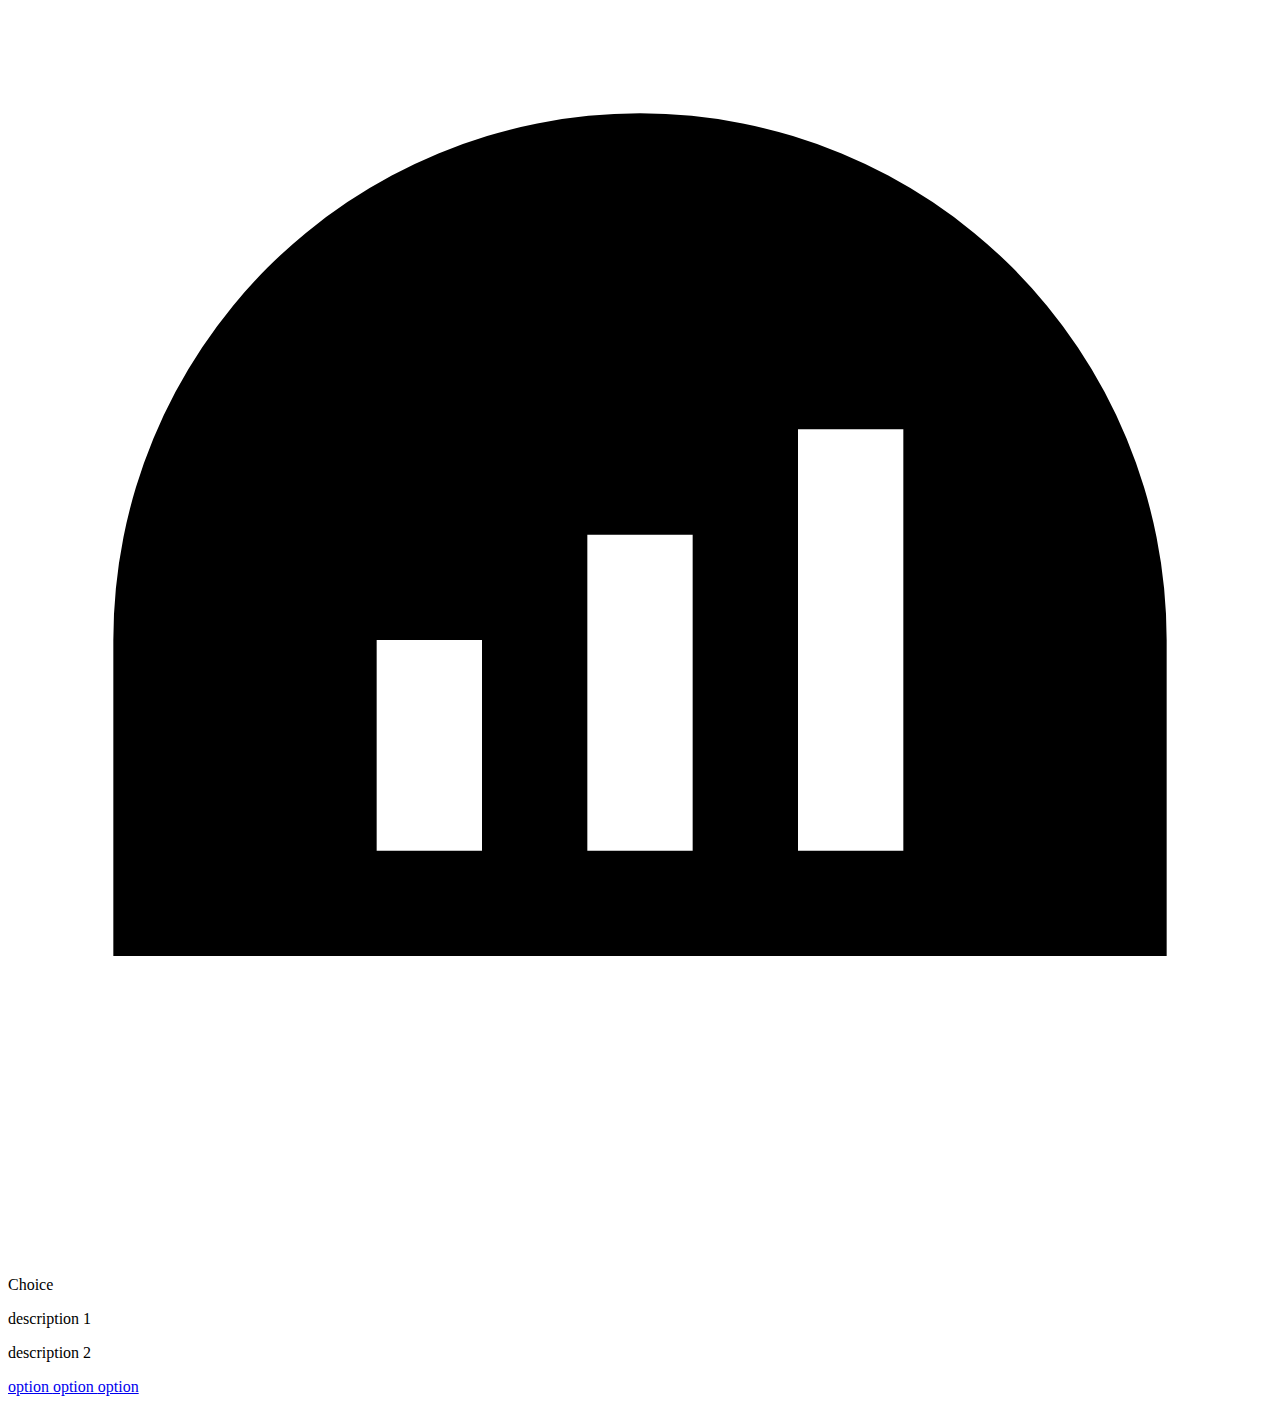
==== mission/a1/laptop1/index.html @ 449dc24c "Update and rename null to index.html" ====
<!DOCTYPE html>
<html lang="en">
<head>
    <meta charset="UTF-8">
    <meta name="viewport" content="width=device-width, initial-scale=1.0">
    <title>Trinity</title>
    <link rel="stylesheet" href="https://trinity.alfieterry.co.uk/assets/css/style.css">
</head>
<body>
    <div class="container">
        <div class="game-card">
            <div class="game-card__header">
                <div class="game-card__icon">
                    <svg xmlns="http://www.w3.org/2000/svg" viewBox="0 0 24 24">
                        <path d="M0 0h24v24H0z" fill="none"/>
                        <path d="M12 2a10 10 0 0 0-10 10v6h20v-6a10 10 0 0 0-10-10zm-5 14v-4h2v4h-2zm4 0v-6h2v6h-2zm4 0v-8h2v8h-2z"/>
                    </svg>
                </div>
                <div class="game-card__alert">Choice</div>
            </div>
            <div id="story" class="brutalist-card__message">
                <p>description 1</p>
                <p>description 2</p>
                <a href="https://trinity.alfieterry.co.uk/mission/a1/laptop1/" class="game-card__button">option </a>
                <a href="https://trinity.alfieterry.co.uk/mission/a1/laptop1/" class="game-card__button">option  </a>
                <a href="https://trinity.alfieterry.co.uk/mission/a1/laptop1/" class="game-card__button">option </a>
            </div>
        </div>
    </div>
</body>
</html>
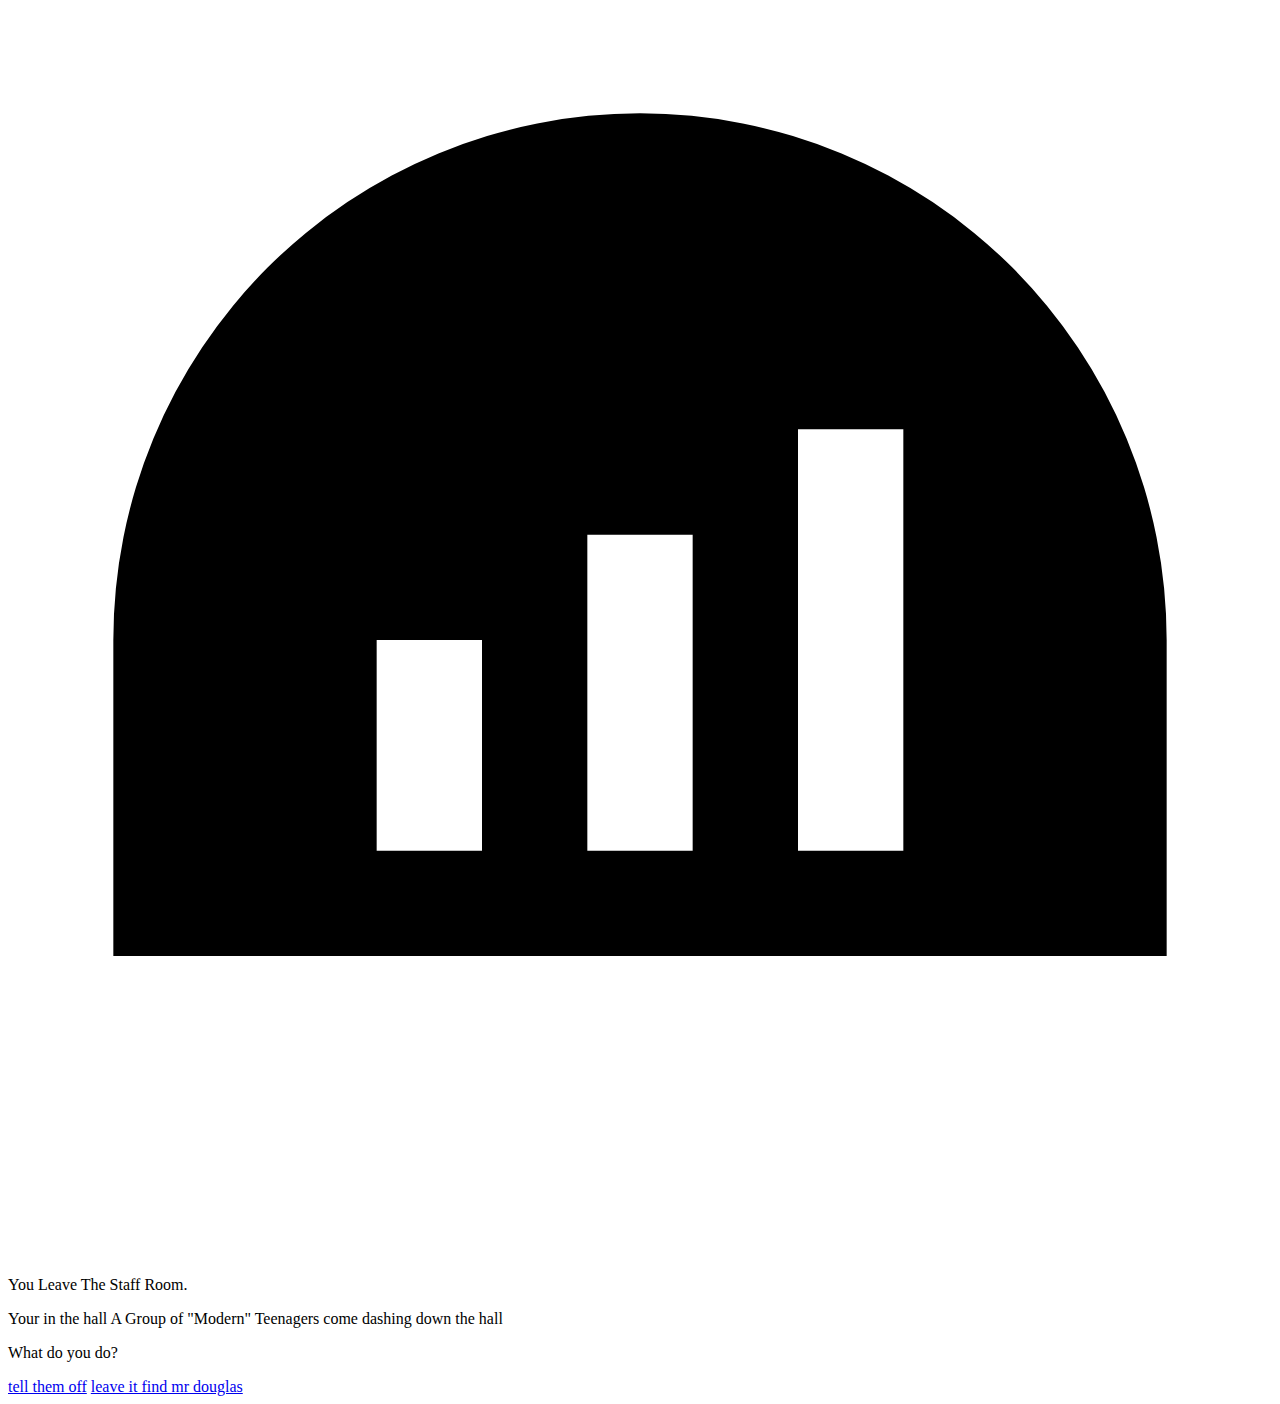
==== commit c03f7eb3: "Update index.html" ====
--- a/mission/a1/laptop1/index.html
+++ b/mission/a1/laptop1/index.html
@@ -17,14 +17,13 @@
                         <path d="M12 2a10 10 0 0 0-10 10v6h20v-6a10 10 0 0 0-10-10zm-5 14v-4h2v4h-2zm4 0v-6h2v6h-2zm4 0v-8h2v8h-2z"/>
                     </svg>
                 </div>
-                <div class="game-card__alert">Choice</div>
+                <div class="game-card__alert">You Leave The Staff Room.</div>
             </div>
             <div id="story" class="brutalist-card__message">
-                <p>description 1</p>
-                <p>description 2</p>
-                <a href="https://trinity.alfieterry.co.uk/mission/a1/laptop1/" class="game-card__button">option </a>
-                <a href="https://trinity.alfieterry.co.uk/mission/a1/laptop1/" class="game-card__button">option  </a>
-                <a href="https://trinity.alfieterry.co.uk/mission/a1/laptop1/" class="game-card__button">option </a>
+                <p>Your in the hall A Group of "Modern" Teenagers come dashing down the hall</p>
+                <p>What do you do?</p>
+                <a href="https://trinity.alfieterry.co.uk/mission/a1/laptop1/tell" class="game-card__button">tell them off</a>
+                <a href="https://trinity.alfieterry.co.uk/mission/a1/laptop1/find" class="game-card__button">leave it find mr douglas </a>
             </div>
         </div>
     </div>
